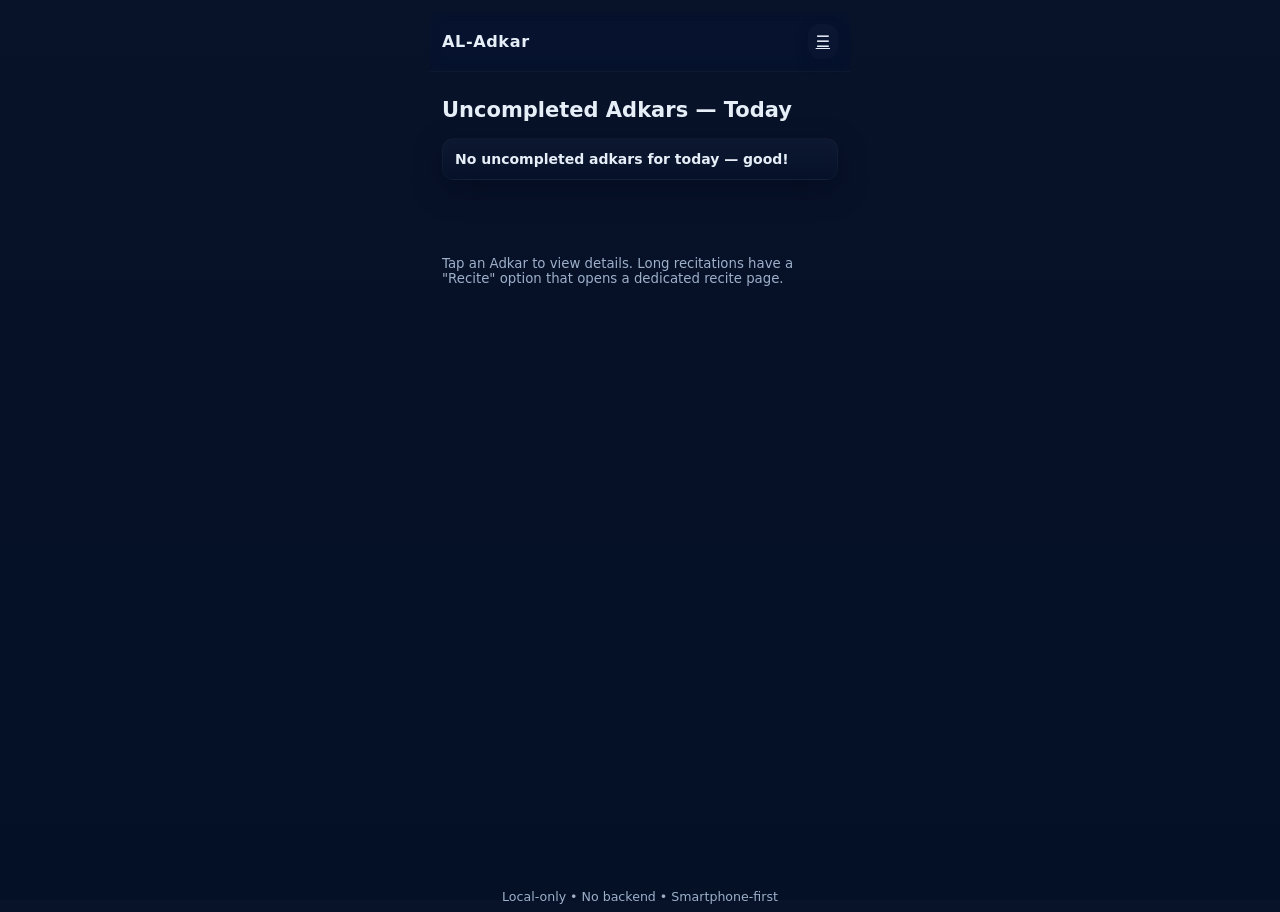
==== index.html @ 5d88c1b4 "Add files via upload" ====
<!doctype html>
<html lang="en">
<head>
  <meta charset="utf-8" />
  <meta name="viewport" content="width=device-width,initial-scale=1,viewport-fit=cover" />
  <title>Adkar — Home</title>
  <link rel="stylesheet" href="style.css">
</head>
<body>
  <div class="app">
    <header class="topbar">
      <div class="brand">AL-Adkar</div>
      <div class="controls">
    <a href="options.html" class="icon-btn" title="Options">☰</a>
      </div>
    </header>

    <main class="container">
      <h2>Uncompleted Adkars — Today</h2>
      <div id="homeList" class="list"></div>
      <p class="muted">Tap an Adkar to view details. Long recitations have a "Recite" option that opens a dedicated recite page.</p>
    </main>

    <div id="detailModal" class="modal" role="dialog" aria-hidden="true">
      <div class="modal-card">
        <button class="modal-close" id="closeModal">✕</button>
        <h3 id="detailTitle"></h3>
        <p id="detailBody"></p>
        <div class="modal-actions">
          <button id="openRecite" class="primary hidden">Open Recite</button>
          <button id="markComplete" class="primary">Mark as complete</button>
        </div>
      </div>
    </div>

    <footer class="footer small-muted">Local-only • No backend • Smartphone-first</footer>
  </div>

  <script src="common.js"></script>
  <script>
  // Home page logic
  (function(){
    const homeList = document.getElementById('homeList');
    const detailModal = document.getElementById('detailModal');
    const detailTitle = document.getElementById('detailTitle');
    const detailBody = document.getElementById('detailBody');
    const closeModal = document.getElementById('closeModal');
    const markComplete = document.getElementById('markComplete');
    const openRecite = document.getElementById('openRecite');
    let currentId = null;

    function render(){
      const all = loadAdkars();
      const today = todayStr();
      const items = all.filter(x => !x.completed && x.date === today);
      homeList.innerHTML = '';
      if(items.length===0){
        homeList.innerHTML = '<div class="card"><div class="title">No uncompleted adkars for today — good!</div></div>';
        return;
      }
      for(const it of items){
        const el = document.createElement('div'); el.className='card';
        el.innerHTML = `<div class="title">${escapeHtml(it.title)}</div><div class="meta">${it.category}</div>`;
        el.addEventListener('click', ()=> openItem(it));
        homeList.appendChild(el);
      }
    }

    function openItem(it){
      currentId = it.id;
      detailTitle.textContent = it.title;
      detailBody.textContent = it.details || '—';
      if(it.type === 'recite' || (it.details && it.details.length>120)){
        openRecite.classList.remove('hidden');
        openRecite.onclick = ()=> {
          // open recite page with id
          location.href = 'recite.html?id=' + encodeURIComponent(it.id);
        };
      } else {
        openRecite.classList.add('hidden');
      }
      detailModal.classList.add('active');
    }

    closeModal.addEventListener('click', ()=> { detailModal.classList.remove('active'); currentId=null; });
    markComplete.addEventListener('click', ()=>{
      if(!currentId) return;
      const all = loadAdkars();
      const it = all.find(x=>x.id===currentId);
      if(it){ it.completed = true; saveAdkars(all); render(); detailModal.classList.remove('active'); }
    });

    render();
  })();
  </script>
</body>
</html>
---- style.css ----
/* =========================
   AL-Adkar — styles.css
   - Stylish dark + light palettes
   - Solid light background (no dark bleed)
   - Improved inputs for light theme
   - Polished animations & transitions
   ========================= */

/* -------------------------
   Palettes (dark + light)
   Replace old :root / :root.light with these
--------------------------*/
:root{
  /* Dark (primary) palette */
  --bg: #081229;           /* deep indigo blue - page base */
  --bg-2: #031026;         /* for gradient end */
  --card: linear-gradient(180deg, rgba(255,255,255,0.03), rgba(10,16,30,0.06));
  --panel: rgba(255,255,255,0.03);
  --text: #e6eef8;         /* soft off-white */
  --muted: #9db0c8;        /* cool gray-blue */
  --accent: linear-gradient(90deg, #7be8c5 0%, #6fb3ff 50%, #8a6bff 100%); /* aqua → sky → indigo */
  --accent-solid: #6fb3ff; /* fallback solid color */
  --glass: rgba(255,255,255,0.03);
  --shadow: rgba(2,6,23,0.45);
  --radius: 14px;
  --font-scale: 1;
}

/* Light theme — stylish, warm & modern */
:root.light{
  --bg: #f7fbff;           /* airy pale sky */
  --bg-2: #eef6ff;         /* soft gradient end */
  --card: linear-gradient(180deg, #ffffff 0%, #fbfdff 100%);
  --panel: #ffffff;
  --text: #071125;         /* deep navy */
  --muted: #6b7280;        /* neutral muted gray */
  --accent: linear-gradient(90deg, #4ade80 0%, #3b82f6 60%, #7c3aed 100%); /* green → blue → violet */
  --accent-solid: #3b82f6;
  --glass: rgba(2,6,23,0.04);
  --shadow: rgba(11,22,40,0.06);
  --radius: 14px;
  --font-scale: 1;
}

/* helper for using accent color (solid fallback) */
:root, :root.light {
  --accent-fallback: var(--accent-solid);
}

/* -------------------------
   Base layout & typography
--------------------------*/
html { font-size: calc(14px * var(--font-scale)); box-sizing: border-box; }
*, *::before, *::after { box-sizing: inherit; }

html, body { height: 100%; }
body{
  margin:0;
  font-family: Inter, ui-sans-serif, system-ui, -apple-system, "Segoe UI", Roboto, "Helvetica Neue", Arial;
  background: linear-gradient(180deg, var(--bg) 0%, var(--bg-2) 100%);
  color: var(--text);
  -webkit-font-smoothing:antialiased;
  -moz-osx-font-smoothing:grayscale;
  display:flex;
  align-items:stretch;
  justify-content:center;
  padding:12px;
  transition: background 420ms ease, color 220ms ease;
}

:root.light body {
  /* soft light background (keeps it subtle but solid) */
  background: linear-gradient(180deg, var(--bg) 0%, var(--bg-2) 100%);
}

/* app container */
.app{
  width:100%;
  max-width:420px;
  min-height:100vh;
  background:transparent;
  display:flex;
  flex-direction:column;
  gap:10px;
  -webkit-font-smoothing:antialiased;
}

/* Topbar */
.topbar{
  display:flex;
  align-items:center;
  justify-content:space-between;
  padding:12px;
  backdrop-filter: blur(6px) saturate(120%);
  border-bottom: 1px solid rgba(255,255,255,0.03);
  transition: border-color 220ms ease;
}
:root.light .topbar { border-bottom-color: rgba(2,6,23,0.06); }

.brand{
  font-weight:700;
  letter-spacing:0.6px;
  font-size:1.15rem;
}
.controls{display:flex;gap:8px;align-items:center;}
.icon-btn{
  border:0;padding:8px;border-radius:12px;font-size:16px;background:linear-gradient(180deg, rgba(255,255,255,0.02), rgba(255,255,255,0.01));color:var(--text);
  box-shadow: 0 6px 18px rgba(2,6,23,0.12);
  transition: transform 200ms cubic-bezier(.2,.9,.2,1), box-shadow 220ms;
}

/* Simple nav */
.navbar{display:flex;gap:8px;padding:8px;justify-content:space-around}
.navbar a{flex:1;text-align:center;padding:10px;border-radius:10px;background:var(--panel);text-decoration:none;color:var(--text);font-weight:600;position:relative}
.navbar a.active{box-shadow:0 6px 20px rgba(2,6,23,0.12);transform:translateY(-2px)}
.navbar a::after {
  content: "";
  position: absolute;
  left: 18%;
  right: 18%;
  bottom: 6px;
  height: 3px;
  border-radius: 6px;
  background: transparent;
  transform-origin: left center;
  transition: background 260ms cubic-bezier(.2,.9,.2,1), transform 260ms;
}
.navbar a.active::after {
  background-image: var(--accent);
  background-color: var(--accent-fallback);
  transform: scaleX(1);
}

/* Views */
.container{padding:12px;background:transparent;flex:1;display:flex;flex-direction:column;gap:8px;}
h2{margin:4px 0 8px 0}
.list{display:flex;flex-direction:column;gap:10px;padding-bottom:60px}

/* Card */
.card{
  background: var(--card);
  padding:12px;border-radius:12px;
  box-shadow: 0 10px 30px var(--shadow);
  display:flex;flex-direction:column;gap:8px;
  border: 1px solid rgba(255,255,255,0.03);
  backdrop-filter: blur(6px) saturate(110%);
  transition: transform 260ms cubic-bezier(.2,.9,.2,1), box-shadow 260ms ease, background-color 220ms ease;
  will-change: transform, box-shadow;
  overflow: hidden;
}
:root.light .card {
  border: 1px solid rgba(11,22,40,0.04);
  box-shadow: 0 8px 26px var(--shadow);
}
.card .meta{display:flex;justify-content:space-between;align-items:center;font-size:0.9rem;color:var(--muted)}
.card .title{font-weight:700;font-size:1rem}
.card button.small{align-self:flex-end;padding:6px 8px;border-radius:8px;border:0;background:transparent;color:var(--accent-fallback)}
.muted{color:var(--muted);font-size:0.95rem;margin-top:8px}

/* hover / lift */
.card:hover,
.card:focus-within {
  transform: translateY(-8px) scale(1.003);
  box-shadow: 0 22px 46px rgba(2,6,23,0.48);
}

/* Modal */
.modal{position:fixed;inset:0;display:none;align-items:flex-end;justify-content:center;padding:18px;background: linear-gradient(180deg, rgba(2,6,23,0.28), rgba(2,6,23,0.62));backdrop-filter: blur(6px);z-index:30}
.modal.active{display:flex}
.modal-card{width:100%;max-width:420px;background:var(--card);padding:16px;border-radius:16px;position:relative;box-shadow:0 18px 40px rgba(2,6,23,0.45);transform: translateY(10px) scale(.997);opacity:0;transition: transform 320ms cubic-bezier(.2,.9,.2,1), opacity 320ms, box-shadow 300ms;}
.modal.active .modal-card { transform: translateY(0) scale(1); opacity:1; }
.modal-close{position:absolute;right:12px;top:12px;border:0;background:transparent;font-size:16px;color:var(--muted)}

/* Buttons */
.primary{
  background: var(--accent-fallback);
  background-image: var(--accent);
  color: white;
  border: 0;
  padding: 10px 14px;
  border-radius: 12px;
  font-weight: 700;
  box-shadow: 0 10px 26px rgba(60,110,170,0.12);
  transition: transform 180ms cubic-bezier(.2,.9,.2,1), box-shadow 180ms;
}
.primary:hover { transform: translateY(-3px); box-shadow: 0 20px 44px rgba(60,110,170,0.18); }
.primary:active { transform: translateY(0) scale(.99); }

/* Ghost */
.ghost{background:transparent;border:0;padding:10px 12px;border-radius:10px;color:var(--muted);transition: transform 160ms}
.ghost:hover { transform: translateY(-2px); color: var(--text); }

/* Forms */
.field{display:flex;flex-direction:column;gap:6px;margin-bottom:8px}
input[type="text"], textarea, select{
  padding:10px;border-radius:10px;border:1px solid rgba(255,255,255,0.03);
  background: linear-gradient(180deg, rgba(255,255,255,0.02), rgba(255,255,255,0.01));
  color:var(--text);width:100%;box-shadow: inset 0 -2px 10px rgba(2,6,23,0.02);
  transition: border-color 200ms ease, box-shadow 220ms ease, background 200ms;
}
textarea{min-height:120px;resize:vertical}

/* Light theme: make inputs clearly visible */
:root.light input[type="text"],
:root.light textarea,
:root.light select {
  background: #fff;
  border: 1px solid rgba(9,18,35,0.06);
  box-shadow: inset 0 -4px 18px rgba(9,18,35,0.02);
  color: var(--text);
}
input[type="text"]:focus, textarea:focus, select:focus {
  outline: none;
  border-color: var(--accent-fallback);
  box-shadow: 0 6px 26px rgba(59,130,246,0.12);
}

/* footer */
.footer{text-align:center;padding:8px;color:var(--muted);font-size:0.9rem}

/* helpers */
.hidden{display:none}
.small-muted{font-size:0.9rem;color:var(--muted)}

/* =========================
   Polished animations & micro-interactions
   Appenditions for a premium feel
   (keeps motion respectful of reduced motion prefs)
   ========================= */

/* Respect reduced motion */
@media (prefers-reduced-motion: reduce) {
  :root { --motion-scale: 0; }
}
:root { --motion-scale: 1; }

/* subtle keyframes */
@keyframes listIn {
  from { opacity: 0; transform: translateY(10px) scale(.996); }
  to   { opacity: 1; transform: translateY(0) scale(1); }
}
@keyframes floaty {
  0%   { transform: translateY(0); }
  50%  { transform: translateY(-6px); }
  100% { transform: translateY(0); }
}
@keyframes press {
  0% { transform: scale(1); }
  50% { transform: scale(0.98); }
  100% { transform: scale(1); }
}
@keyframes pop {
  0% { transform: scale(.99); opacity: 0.9; }
  40% { transform: scale(1.02); opacity: 1; }
  100% { transform: scale(1); opacity: 1; }
}

/* list children entrance */
.list > .card {
  animation: listIn calc(260ms * var(--motion-scale)) cubic-bezier(.2,.9,.2,1) both;
}
.list > .card:nth-child(1){ animation-delay: 40ms; }
.list > .card:nth-child(2){ animation-delay: 80ms; }
.list > .card:nth-child(3){ animation-delay: 120ms; }
.list > .card:nth-child(4){ animation-delay: 160ms; }

/* micro-interactions */
* { transition: background-color 220ms ease-out, color 220ms ease-out, border-color 200ms ease, box-shadow 240ms ease; }
.card { will-change: transform, box-shadow; }
.card.floaty { animation: floaty 4s ease-in-out infinite; }
.card.new { box-shadow: 0 20px 56px rgba(80,130,250,0.12); border: 1px solid rgba(127,178,255,0.12); animation: pop 700ms cubic-bezier(.2,.9,.2,1); }

/* navbar micro */
.navbar a { transition: transform 220ms ease, box-shadow 220ms ease, background 220ms ease; }
.navbar a:hover { transform: translateY(-6px); box-shadow: 0 10px 30px rgba(0,0,0,0.12); }

/* icon button press */
.icon-btn { transition: transform 200ms cubic-bezier(.2,.9,.2,1), background-color 200ms; }
.icon-btn:active { animation: press 160ms ease; }

/* primary button hover/press */
.primary { transition: transform 180ms cubic-bezier(.2,.9,.2,1), box-shadow 180ms; }
.primary:active { transform: translateY(0) scale(0.99); animation: press 140ms ease; }

/* modal card entrance */
.modal-card { transition: transform 320ms cubic-bezier(.2,.9,.2,1), opacity 320ms, box-shadow 300ms; }

/* accessibility: disable motion if user prefers reduced motion */
@media (prefers-reduced-motion: reduce) {
  .list > .card, .card, .modal-card, .primary, .navbar a, .icon-btn {
    animation: none !important;
    transition: none !important;
  }
}

/* small responsive tweaks */
@media (max-width:420px) {
  .brand { font-size: 1rem; }
  .navbar a { padding: 8px; font-size: 0.95rem; }
  .card { padding: 12px; }
  .topbar { padding: 10px; }
}

/* end of styles.css */
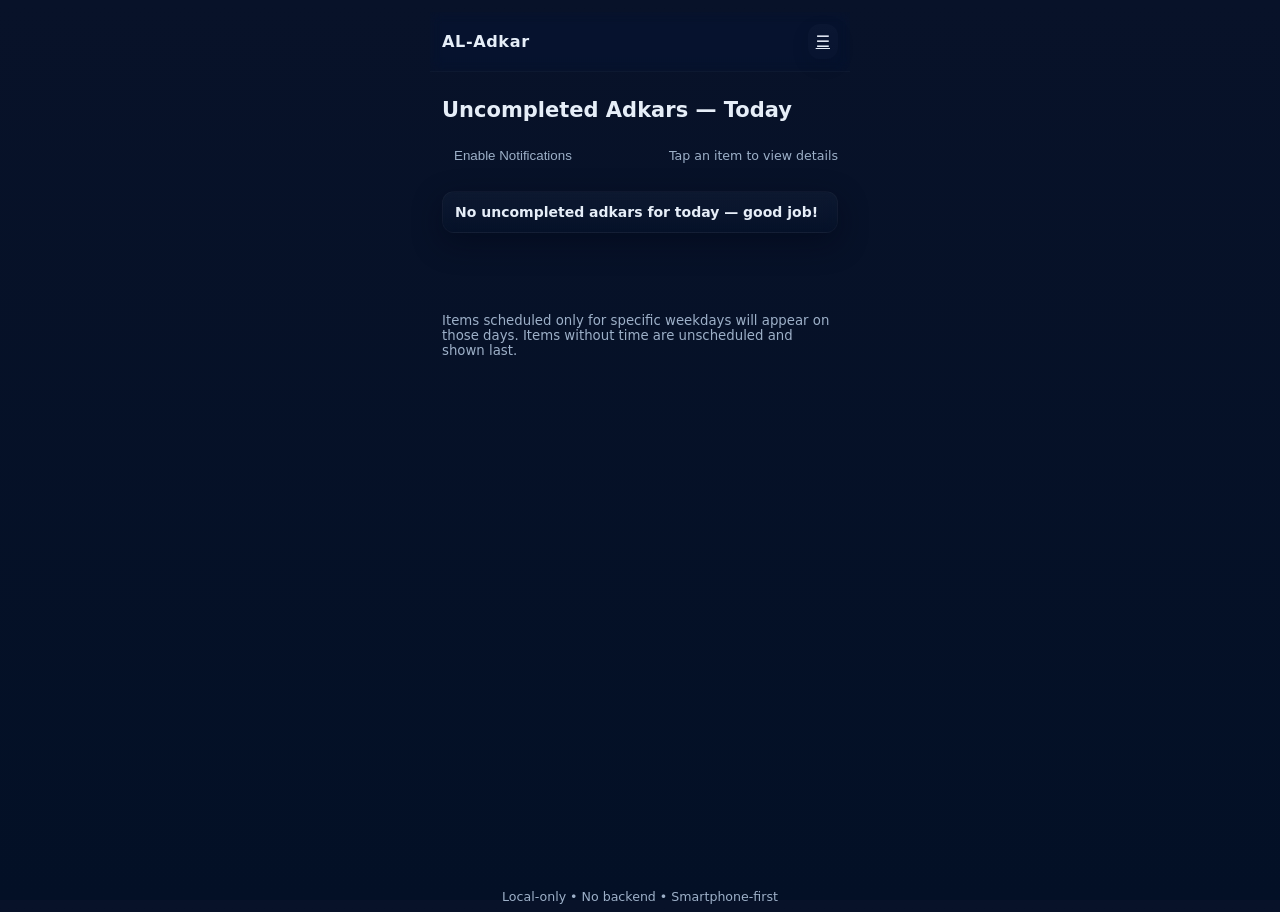
==== commit 5f2fea30: "Add files via upload" ====
--- a/index.html
+++ b/index.html
@@ -5,92 +5,205 @@
   <meta name="viewport" content="width=device-width,initial-scale=1,viewport-fit=cover" />
   <title>Adkar — Home</title>
   <link rel="stylesheet" href="style.css">
+  <style>
+    /* small page overrides for home */
+    .time-pill { font-weight:700; padding:6px 8px; border-radius:8px; background:rgba(255,255,255,0.03); }
+    .badge.due { background: linear-gradient(90deg,#f59e0b,#ef4444); color:#fff; padding:6px 8px; border-radius:8px; font-weight:700; }
+    .meta { display:flex; gap:8px; align-items:center; color:var(--muted); font-size:0.95rem; }
+  </style>
 </head>
 <body>
   <div class="app">
     <header class="topbar">
       <div class="brand">AL-Adkar</div>
       <div class="controls">
-    <a href="options.html" class="icon-btn" title="Options">☰</a>
+        <a href="options.html" class="icon-btn" title="Options">☰</a>
       </div>
     </header>
 
     <main class="container">
       <h2>Uncompleted Adkars — Today</h2>
+
+      <div style="display:flex;gap:8px;align-items:center;margin-bottom:10px">
+        <button id="requestNotify" class="ghost">Enable Notifications</button>
+        <div class="small-muted" style="margin-left:auto">Tap an item to view details</div>
+      </div>
+
       <div id="homeList" class="list"></div>
-      <p class="muted">Tap an Adkar to view details. Long recitations have a "Recite" option that opens a dedicated recite page.</p>
+
+      <p class="muted" style="margin-top:12px">Items scheduled only for specific weekdays will appear on those days. Items without time are unscheduled and shown last.</p>
     </main>
-
-    <div id="detailModal" class="modal" role="dialog" aria-hidden="true">
-      <div class="modal-card">
-        <button class="modal-close" id="closeModal">✕</button>
-        <h3 id="detailTitle"></h3>
-        <p id="detailBody"></p>
-        <div class="modal-actions">
-          <button id="openRecite" class="primary hidden">Open Recite</button>
-          <button id="markComplete" class="primary">Mark as complete</button>
-        </div>
-      </div>
-    </div>
 
     <footer class="footer small-muted">Local-only • No backend • Smartphone-first</footer>
   </div>
 
+  <!-- Detail modal (inserted by script) -->
   <script src="common.js"></script>
   <script>
-  // Home page logic
   (function(){
+    // UI elements
     const homeList = document.getElementById('homeList');
+    const requestNotifyBtn = document.getElementById('requestNotify');
+
+    // Insert modal markup
+    const modalHtml = `
+      <div id="detailModal" class="modal" role="dialog" aria-hidden="true">
+        <div class="modal-card">
+          <button class="modal-close" id="closeModal">✕</button>
+          <h3 id="detailTitle"></h3>
+          <p id="detailBody" class="small-muted"></p>
+          <div id="detailMeta" class="small-muted" style="margin-top:8px"></div>
+          <div style="display:flex;gap:8px;margin-top:12px">
+            <button id="openRecite" class="primary hidden" style="flex:1">Open Recite</button>
+            <button id="markComplete" class="primary" style="flex:1">Mark as complete</button>
+          </div>
+        </div>
+      </div>`;
+    document.body.insertAdjacentHTML('beforeend', modalHtml);
+
     const detailModal = document.getElementById('detailModal');
+    const closeModal = document.getElementById('closeModal');
     const detailTitle = document.getElementById('detailTitle');
     const detailBody = document.getElementById('detailBody');
-    const closeModal = document.getElementById('closeModal');
+    const detailMeta = document.getElementById('detailMeta');
     const markComplete = document.getElementById('markComplete');
     const openRecite = document.getElementById('openRecite');
-    let currentId = null;
-
+
+    let currentItemId = null;
+
+    // Render home list
     function render(){
       const all = loadAdkars();
-      const today = todayStr();
-      const items = all.filter(x => !x.completed && x.date === today);
+      const today = AdkarUtils.todayStr();
+      const now = new Date();
+      const nowMin = AdkarUtils.minutesNow(now);
+
+      // show items that:
+      // - are not completed
+      // - either have date === today OR are scheduled for today by days (isForToday)
+      const items = all.filter(it => {
+        if(it.completed) return false;
+        // either explicitly created/added for today (date === today)
+        if(it.date === today) return true;
+        // else if it has schedule (days) that includes today
+        return AdkarUtils.isForToday(it, now);
+      });
+
+      // sort by time (items without time go last)
+      items.sort((a,b) => {
+        const am = AdkarUtils.timeToMinutes(a.time) ?? 99999;
+        const bm = AdkarUtils.timeToMinutes(b.time) ?? 99999;
+        return am - bm;
+      });
+
       homeList.innerHTML = '';
-      if(items.length===0){
-        homeList.innerHTML = '<div class="card"><div class="title">No uncompleted adkars for today — good!</div></div>';
+      if(items.length === 0){
+        homeList.innerHTML = '<div class="card"><div class="title">No uncompleted adkars for today — good job!</div></div>';
         return;
       }
+
       for(const it of items){
-        const el = document.createElement('div'); el.className='card';
-        el.innerHTML = `<div class="title">${escapeHtml(it.title)}</div><div class="meta">${it.category}</div>`;
-        el.addEventListener('click', ()=> openItem(it));
-        homeList.appendChild(el);
+        const li = document.createElement('div');
+        li.className = 'card';
+        const tmin = AdkarUtils.timeToMinutes(it.time);
+        const due = (tmin !== null && nowMin >= tmin);
+        const timeHtml = it.time ? `<span class="time-pill">${it.time}</span>` : `<span class="small-muted">No time</span>`;
+        const dueHtml = due ? `<span class="badge due">Due</span>` : '';
+        li.innerHTML = `
+          <div style="display:flex;justify-content:space-between;align-items:center">
+            <div style="flex:1">
+              <div class="title">${escapeHtml(it.title)}</div>
+              <div class="meta">${timeHtml} • <span>${escapeHtml(it.category || '')}</span> ${dueHtml}</div>
+            </div>
+            <div style="margin-left:12px; display:flex;flex-direction:column;gap:8px">
+              <button class="ghost" data-id="${it.id}">Details</button>
+            </div>
+          </div>
+        `;
+        // clicking the card or details button opens modal
+        li.addEventListener('click', (e) => {
+          // avoid firing when clicking the inner button handled below
+          if(e.target && e.target.matches('button')) return;
+          openItem(it);
+        });
+        li.querySelector('button[data-id]')?.addEventListener('click', (e)=>{
+          e.stopPropagation();
+          openItem(it);
+        });
+        homeList.appendChild(li);
       }
     }
 
+    // open modal for item
     function openItem(it){
-      currentId = it.id;
+      currentItemId = it.id;
       detailTitle.textContent = it.title;
       detailBody.textContent = it.details || '—';
-      if(it.type === 'recite' || (it.details && it.details.length>120)){
+      detailMeta.innerHTML = `
+        <div style="display:flex;gap:8px;flex-wrap:wrap">
+          <div><strong>Category:</strong> ${escapeHtml(it.category || '')}</div>
+          <div><strong>Type:</strong> ${escapeHtml(it.type || '')}</div>
+          <div><strong>Days:</strong> ${(it.days && !it.days.includes('every')) ? it.days.join(', ') : 'Every day'}</div>
+          <div><strong>Time:</strong> ${it.time || '—'}</div>
+        </div>
+      `;
+      // show recite button for type recite
+      if(it.type === 'recite'){
         openRecite.classList.remove('hidden');
-        openRecite.onclick = ()=> {
-          // open recite page with id
-          location.href = 'recite.html?id=' + encodeURIComponent(it.id);
-        };
+        openRecite.onclick = ()=> { location.href = 'recite.html?id=' + encodeURIComponent(it.id); };
       } else {
         openRecite.classList.add('hidden');
-      }
+        openRecite.onclick = null;
+      }
+
+      // show modal
       detailModal.classList.add('active');
+      detailModal.setAttribute('aria-hidden','false');
     }
 
-    closeModal.addEventListener('click', ()=> { detailModal.classList.remove('active'); currentId=null; });
+    closeModal.addEventListener('click', ()=>{
+      detailModal.classList.remove('active');
+      detailModal.setAttribute('aria-hidden','true');
+      currentItemId = null;
+    });
+
+    // mark as complete
     markComplete.addEventListener('click', ()=>{
-      if(!currentId) return;
-      const all = loadAdkars();
-      const it = all.find(x=>x.id===currentId);
-      if(it){ it.completed = true; saveAdkars(all); render(); detailModal.classList.remove('active'); }
+      if(!currentItemId) return;
+      const list = loadAdkars();
+      const idx = list.findIndex(x => x.id === currentItemId);
+      if(idx === -1) return;
+      list[idx].completed = true;
+      saveAdkars(list);
+      alert('Marked as complete.');
+      detailModal.classList.remove('active');
+      detailModal.setAttribute('aria-hidden','true');
+      currentItemId = null;
+      render();
     });
 
+    // request notification permission button
+    requestNotifyBtn.addEventListener('click', async ()=>{
+      const ok = await AdkarUtils.requestNotifyPermission();
+      if(ok){
+        alert('Notifications enabled. The app will fire reminders while open.');
+        AdkarUtils.startNotifyTicker();
+      } else {
+        alert('Notifications not enabled.');
+      }
+    });
+
+    // auto-start notification ticker if permission already granted
+    if(Notification && Notification.permission === 'granted'){
+      AdkarUtils.startNotifyTicker();
+    }
+
+    // initial render
     render();
+
+    // re-render every 60s to update "Due" badges, or when storage changes
+    setInterval(render, 60*1000);
+    window.addEventListener('storage', render);
   })();
   </script>
 </body>
